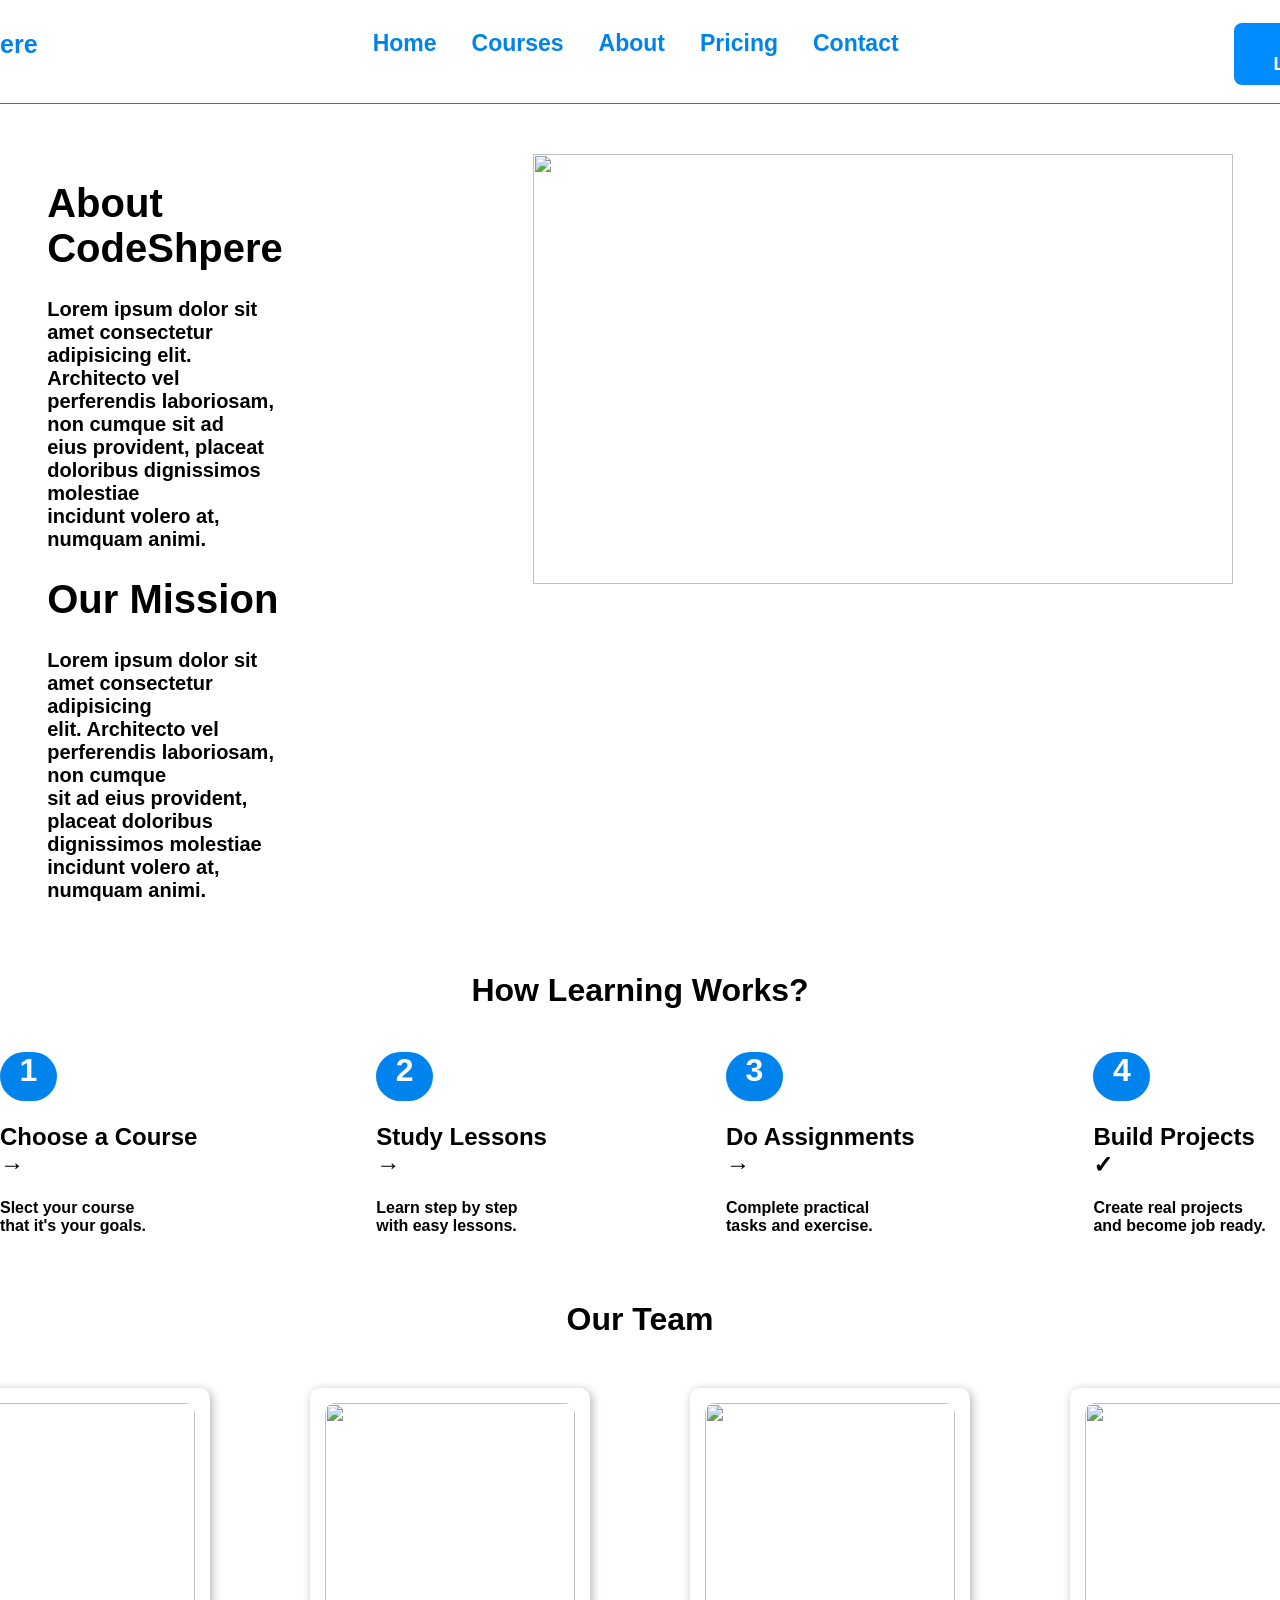
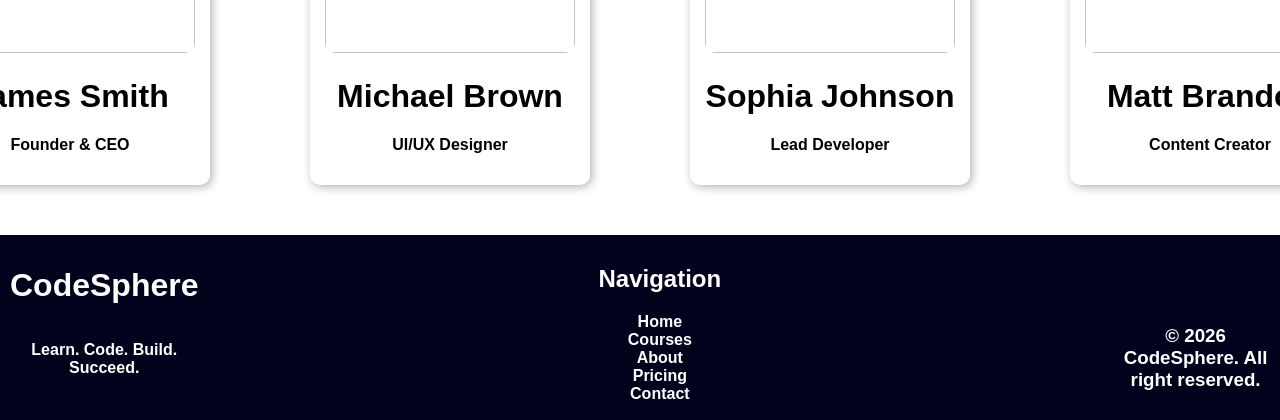
==== about.html @ 4cab1ebc "Add files via upload" ====
<!DOCTYPE html>
<html lang="en">

<head>
    <meta charset="UTF-8">
    <meta name="viewport" content="width=device-width, initial-scale=1.0">
    <title>CodeSphere</title>
    <link rel="stylesheet" href="style.css">
    <link rel="stylesheet" href="https://unpkg.com/aos@2.3.1/dist/aos.css">
</head>

<body>
    <header>
        <div>
              <a href="index.html">
            <h1 data-aos="fade-right" data-aos-delay="100" data-aos-duration="800">CodeSphere</h1>
        </a>
        </div>
        <a href="index.html" data-aos="fade-right" data-aos-delay="100" data-aos-duration="800">Home</a>
        <a href="courses.html" data-aos="fade-right" data-aos-delay="150" data-aos-duration="800">Courses</a>
        <a href="about.html" data-aos="fade-right" data-aos-delay="200" data-aos-duration="800">About</a>
        <a href="pricing.html" data-aos="fade-right" data-aos-delay="250" data-aos-duration="800">Pricing</a>
        <a href="contact.html" data-aos="fade-right" data-aos-delay="300" data-aos-duration="800">Contact</a>
        <div data-aos="fade-right" data-aos-delay="300" data-aos-duration="1000">
            <a href="contact.html">
                <button>Start Learning</button>
            </a>
        </div>
    </header>

    <main class="about">
        <div class="aboucodeSphere">
            <div>
                <h1 data-aos="fade-right" data-aos-delay="100" data-aos-duration="1000">About CodeShpere</h1>
                <p data-aos="fade-right" data-aos-delay="200" data-aos-duration="1000">Lorem ipsum dolor sit amet
                    consectetur adipisicing elit.<br> Architecto vel perferendis laboriosam,
                    non cumque sit ad<br> eius provident, placeat doloribus dignissimos molestiae<br> incidunt volero
                    at, numquam animi.</p>
                <h1 data-aos="fade-right" data-aos-delay="300" data-aos-duration="1000">Our Mission</h1>
                <p data-aos="fade-right" data-aos-delay="400" data-aos-duration="1000">Lorem ipsum dolor sit amet
                    consectetur adipisicing<br> elit. Architecto vel perferendis laboriosam,
                    non cumque<br> sit ad eius provident, placeat doloribus dignissimos molestiae<br> incidunt volero
                    at, numquam animi.</p>
            </div>
            <img src="images/1711258174043.png" width="700px" height="430px" data-aos="fade-left" data-aos-delay="100"
                data-aos-duration="1000">
        </div>
        <h1 style="text-align: center;" data-aos="zoom-out" data-aos-delay="200" data-aos-duration="1000">How Learning
            Works?</h1>
        <div class="how">
            <div data-aos="fade-right" data-aos-delay="100" data-aos-duration="1000">
                <h1>1 </h1>
                <h2>Choose a Course →</h2>
                <p>Slect your course<br>that it's your goals.</p>
            </div>
            <div data-aos="fade-right" data-aos-delay="200" data-aos-duration="1000">
                <h1>2</h1>
                <h2>Study Lessons →</h2>
                <p>Learn step by step<br>with easy lessons.</p>
            </div>
            <div data-aos="fade-right" data-aos-delay="300" data-aos-duration="1000">
                <h1>3</h1>
                <h2>Do Assignments →</h2>
                <p>Complete practical<br>tasks and exercise.</p>
            </div>
            <div data-aos="fade-right" data-aos-delay="400" data-aos-duration="1000">
                <h1>4</h1>
                <h2>Build Projects ✓</h2>
                <p>Create real projects<br>and become job ready.</p>
            </div>
        </div>
        <h1 style="text-align: center;" data-aos="zoom-out" data-aos-delay="300" data-aos-duration="1000">Our Team</h1>
        <div class="team">
            <div data-aos="fade-right" data-aos-delay="100" data-aos-duration="1000">
                <img src="images/1661259003468.jfif">
                <h1>James Smith</h1>
                <p>Founder & CEO</p>
            </div>
            <div data-aos="fade-right" data-aos-delay="200" data-aos-duration="1000">
                <img src="images/DSC6989.jpg">
                <h1>Michael Brown</h1>
                <p>UI/UX Designer</p>
            </div>
            <div data-aos="fade-right" data-aos-delay="300" data-aos-duration="1000">
                <img src="images/1718236184493.jfif">
                <h1>Sophia Johnson</h1>
                <p>Lead Developer</p>
            </div>
            <div data-aos="fade-right" data-aos-delay="400" data-aos-duration="1000">
                <img src="images/images (3).jfif">
                <h1>Matt Brandon</h1>
                <p>Content Creator</p>
            </div>
        </div>
    </main>

    <footer data-aos="zoom-out" data-aos-delay="100" data-aos-duration="1000">
        <div>
            <h1>CodeSphere</h1>
            <p>Learn. Code. Build. Succeed.</p>
        </div>
        <div>
            <h2>Navigation</h2>
            <a href="index.html">Home</a>
            <a href="courses.html">Courses</a>
            <a href="about.html">About</a>
            <a href="pricing.html">Pricing</a>
            <a href="contact.html">Contact</a>
        </div>
        <div>
            <h3>&copy; 2026 CodeSphere. All right reserved.</h3>
        </div>
    </footer>
    <script src="https://unpkg.com/aos@2.3.1/dist/aos.js"></script>
    <script>
        AOS.init((once = true));
    </script>
</body>

</html>
---- style.css ----
header{
    top: 0;
    z-index: 1000;
    position: sticky;
    display: flex;
    gap: 35px;
    justify-content: center;
    padding-bottom: 18px;
    background-color: white;
    border-bottom: 1px solid rgb(1, 131, 238);
}
body{
margin: 0;
padding: 0;
font-weight: bold;
font-family: 'Segoe UI', Tahoma, Geneva, Verdana, sans-serif;
}
header h1{
        padding-top: 13px;
    font-size: 25px;
    color:  rgb(1, 131, 238);
    margin-right:300px;
}
header a{
    font-size: 23px;
    padding-top: 30px;
    text-decoration: none;
        color:  rgb(1, 131, 238);
}
header button{
 margin-left: 300px;
 background-color: rgb(0, 140, 255);
    border-radius: 8px;
    color: white ;
    border: none;
    padding: 10px 40px;
    margin-top: 23px;
    font-family: 'Segoe UI', Tahoma, Geneva, Verdana, sans-serif;
font-weight: bold;
font-size: 18px;
transition: 0.4s ease-in-out !important;
}
header button:hover{
    background-color: rgb(0, 92, 167);
}
.hero{
    display: flex;
justify-content: center;
margin-bottom: 40px;
gap: 80px;
}
.hero h1{
    font-size: 100px;
    margin-bottom: 10px;
}
.hero p{
    margin-top: 0;
    font-size: 20px;
}
.hero img{
  width: 780px;
  height: 550px;
 border-radius: 10px;
}
span{
    color:  rgb(1, 131, 238);
}
.card1{
  margin-top: 10px;
  display: flex;
  flex-wrap: wrap;
  text-align: center;
  gap: 100px;
  margin-bottom: 80px;
  margin-left: 150px;
  margin-right: 150px;
}
.why1{
  display: flex;
  flex-wrap: wrap;
  gap: 60px;
  justify-content: center;
}
.card1 div{
  box-shadow: 2px 3px 20px grey;
  width: 5cm;
  height: 6cm;
  padding: 20px;
  margin: 0;
  border-radius: 20px;
  border: none;
  background-color: white;
  transition: 0.4s ease-in-out !important;
} 
.card1 button{
font-size: 15px;
background-color: white;
    color:rgb(1, 131, 238);
    border: none;
    font-family: 'Segoe UI', Tahoma, Geneva, Verdana, sans-serif;
font-weight: bold;
transition: 0.4s ease-in-out !important;
}
.b1{
 background-color: rgb(1, 131, 238);
    border-radius: 8px;
    color: white ;
    border: none;
    padding: 10px 40px;
    margin-top: 23px;
    font-family: 'Segoe UI', Tahoma, Geneva, Verdana, sans-serif;
font-weight: bold;
font-size: 18px;
transition: 0.4s ease-in-out !important;
}
.b1:hover{
    background-color: rgb(0, 92, 167);
}
.b2{
    background-color: rgb(254, 254, 255);
    border-radius: 8px;
    color: rgb(0, 0, 0) ;
    border: 1px solid black;
    padding: 10px 40px;
    margin-top: 23px;
    font-family: 'Segoe UI', Tahoma, Geneva, Verdana, sans-serif;
font-weight: bold;
font-size: 18px;
transition: 0.4s ease-in-out !important;
}
.b2:hover{
    background-color: rgb(207, 207, 207);
}
footer{
    background-color: rgb(2, 2, 29);
    color: white;
    text-align: center;
    padding: 10px;
    display: flex;
    justify-content:center ;
    gap: 200px;
}
footer div{
    display: flex;
    flex-direction: column;
}
footer  a{
    color: white;
    text-decoration: none;
    margin-right: 200px;
}
footer h2{
    margin-right: 200px;
}
footer h1{
    margin-right: 200px;
}
footer p{
     margin-right: 200px;
}
footer h3{
    margin-top: 80px;
}
.why{
    padding: 30px 30px 50px;
    display: flex;
   justify-content:center ;
    gap: 80px;
}
.why2{
   border: 1px solid;
   padding: 20px;
   border-radius: 10px;
   width: 5cm;
 text-align: center;
   height: 5cm;
}
.statistics{
    display: flex;
    justify-content:center ;
    gap: 80px;
margin-bottom: 50px;
font-size: 18px;
}
.statistics div{
    border: 1px solid rgb(168, 168, 168);
    border-radius: 8px;
    padding: 10px 40px 30px;
    width: 6cm;
    text-align: center;
    height: 3cm;
}

.ourcourses{
    justify-content: center;
    text-align: center;
    font-size: 22px;
}
.viewcourses{
    display: flex;
    margin-bottom: 60px;
    flex-wrap: wrap;
    justify-content: center;
    gap: 70px;
}
.viewcourses div{
    box-shadow: 2px 2px 10px rgb(177, 177, 177);
    border-radius: 10px;
    padding: 20px 50px;
    width: 6cm;
    height: 9cm;
}
.viewcourses button{
        background-color: rgb(254, 254, 255);
    border-radius: 8px;
    color:rgb(1, 131, 238) ;
    font-size: 13px;
    border: 1px solid rgb(1, 131, 238);
    padding: 10px 20px;
    font-family: 'Segoe UI', Tahoma, Geneva, Verdana, sans-serif;
font-weight: bold;
transition: 0.4s ease-in-out !important;
}
.viewcourses button:hover{
    background-color: rgb(216, 237, 254) ;
}
.aboucodeSphere{
    display: flex;
    justify-content: center;
    gap: 250px;
    font-size: 20px;
    margin: 50px;
}
.how{
    display: flex;
    justify-content: center;
    gap: 150px;
    margin-bottom: 50px;
}
.how h1{
    background-color: rgb(1, 131, 238);
    border-radius: 100px;
    width: 1.5cm;
    color: white;
    height: 1.3cm;
    text-align: center;
    justify-content: center;
}
.team img{
    width: 250px;
    height: 250px;
    border-radius: 10px;
}
.team{
    display: flex;
    justify-content: center;
    gap: 100px;
    text-align: center;
    margin: 50px;
}
.team div{
    box-shadow: 2px 2px 10px rgb(177, 177, 177);
    border-radius: 10px;
    padding: 15px;
}
.plan{
    display: flex;
    justify-content: center; 
    gap: 120px;
    margin: 60px;
}
.free{
    box-shadow: 2px 2px 10px rgb(199, 199, 199);
    padding: 25px 50px;
    border-radius: 10px;
    width: 6cm;
    height: 9cm;
}
.b4{
 background-color: rgb(1, 131, 238);
    border-radius: 8px;
    color: white ;
    border: none;
    padding: 10px 40px;
    font-family: 'Segoe UI', Tahoma, Geneva, Verdana, sans-serif;
font-weight: bold;
font-size: 13px;
transition: 0.4s ease-in-out !important;
}
.b4:hover{
    background-color: rgb(0, 92, 167);
}

.pro{
     width: 6cm;
    height: 9cm;
    padding: 25px 50px;
    border-radius: 10px;
    box-shadow: 2px 2px 10px rgb(1, 131, 238);
}
.b3{
    background-color: rgb(254, 254, 255);
    border-radius: 8px;
    color: rgb(0, 0, 0) ;
    border: 1px solid black;
    padding: 10px 40px;
    font-family: 'Segoe UI', Tahoma, Geneva, Verdana, sans-serif;
font-weight: bold;
font-size: 13px;
transition: 0.4s ease-in-out !important;
}
.b3:hover{
    background-color: rgb(209, 217, 253);
}
.contact{
    display: flex;
    justify-content: center;
    gap: 200px;
    margin: 50px;
    font-size: 20px;
}
.get{
    box-shadow: 1px 2px 10px rgb(186, 186, 186);
    padding: 50px 140px;
    border-radius: 10px;
}
input{
    padding: 12px 50px;
    border-radius: 6px;
    border: 1px solid rgb(1, 131, 238);
    margin: 10px 0;
    
    text-align: center;
}
#subject{
    padding: 12px 189px;
}
#Message{
    text-align: center;
    border-radius: 8px;
     color: rgb(1, 131, 238);
    border: 1px solid rgb(1, 131, 238);
}
::placeholder{
    color: rgb(1, 131, 238);
}
#submit{
    padding: 14px 170px;
     background-color: rgb(1, 131, 238);
     border: none;
      font-family: 'Segoe UI', Tahoma, Geneva, Verdana, sans-serif;
font-weight: bold;
     color: white;
}
.send{
    text-align: center;
    box-shadow: 2px 2px 10px grey;
    border-radius: 10px;
    padding: 50px;
}
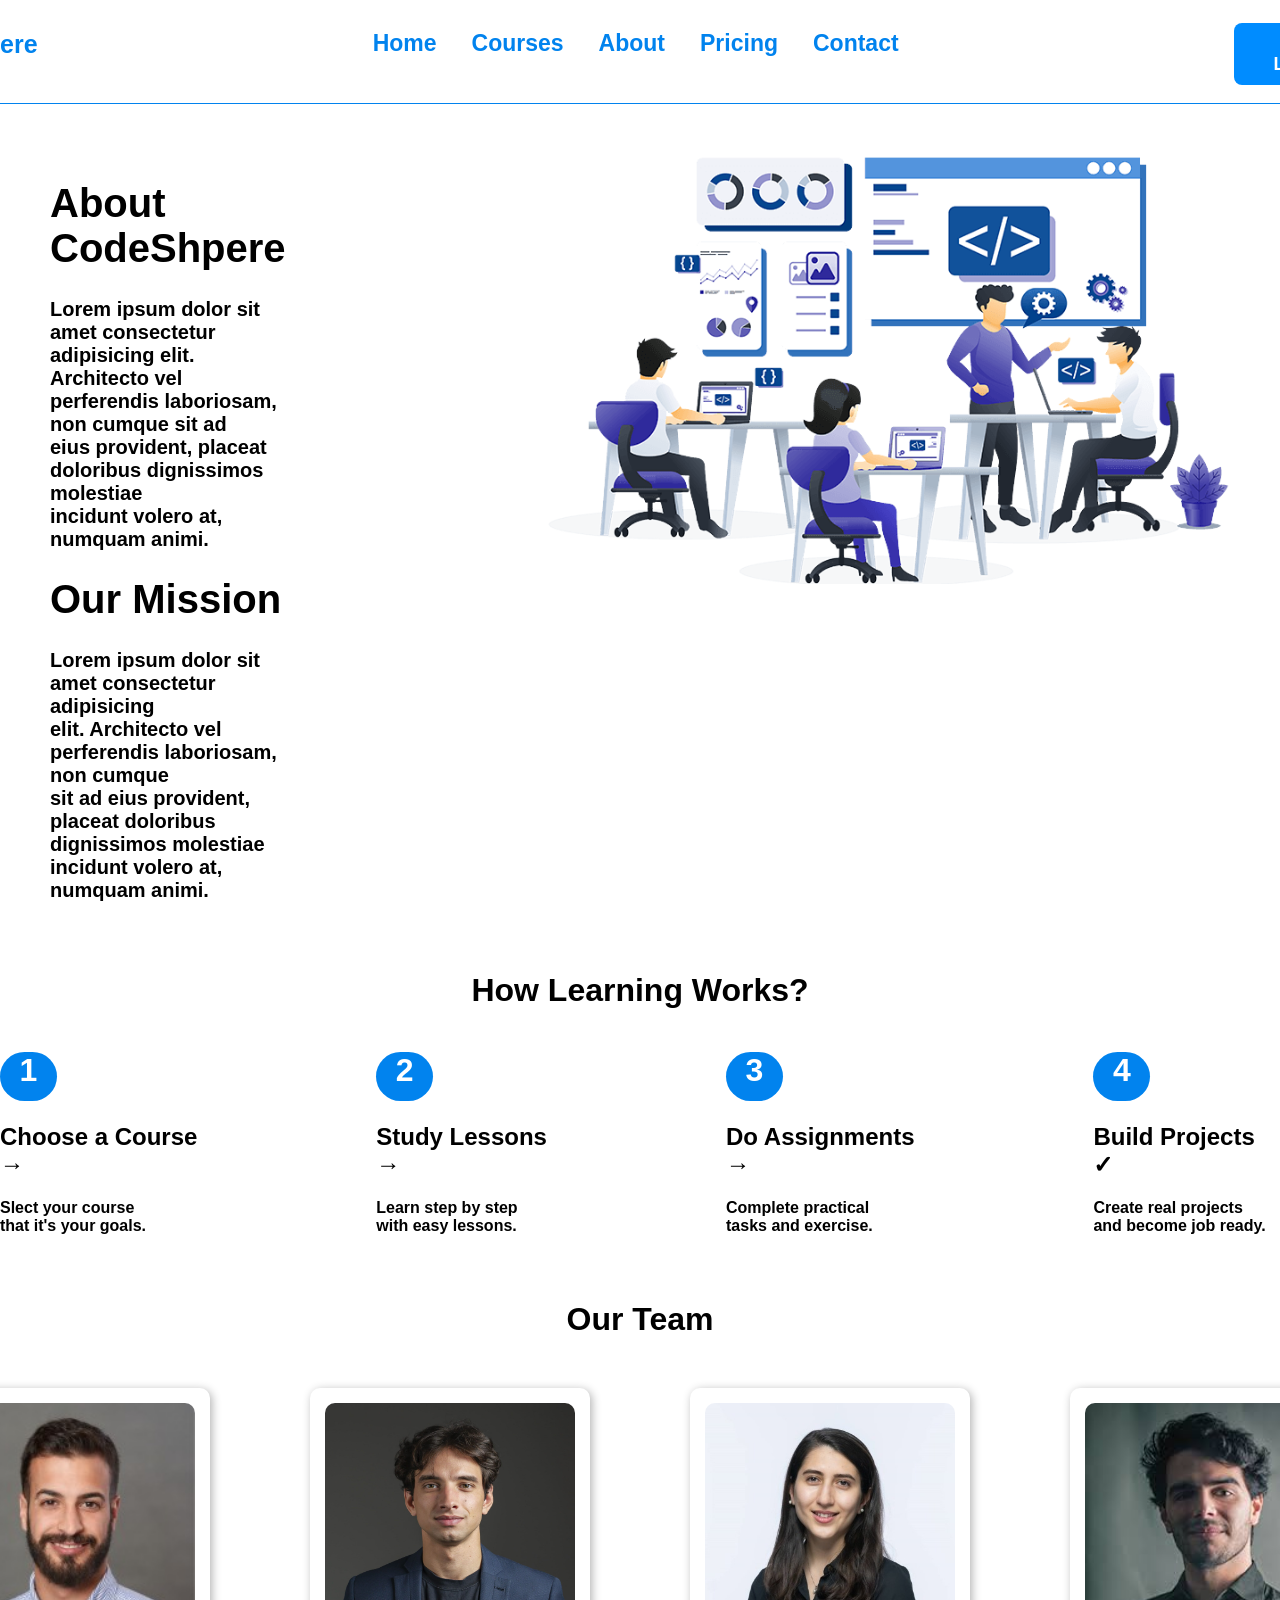
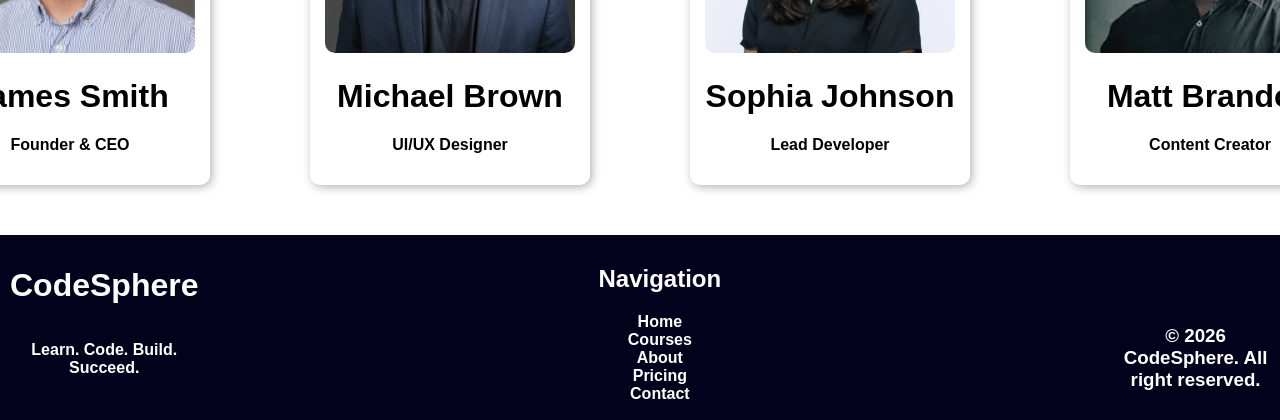
==== commit 51befade: "Update about.html" ====
--- a/about.html
+++ b/about.html
@@ -42,7 +42,7 @@
                     non cumque<br> sit ad eius provident, placeat doloribus dignissimos molestiae<br> incidunt volero
                     at, numquam animi.</p>
             </div>
-            <img src="images/1711258174043.png" width="700px" height="430px" data-aos="fade-left" data-aos-delay="100"
+            <img src="1711258174043.png" width="700px" height="430px" data-aos="fade-left" data-aos-delay="100"
                 data-aos-duration="1000">
         </div>
         <h1 style="text-align: center;" data-aos="zoom-out" data-aos-delay="200" data-aos-duration="1000">How Learning
@@ -72,22 +72,22 @@
         <h1 style="text-align: center;" data-aos="zoom-out" data-aos-delay="300" data-aos-duration="1000">Our Team</h1>
         <div class="team">
             <div data-aos="fade-right" data-aos-delay="100" data-aos-duration="1000">
-                <img src="images/1661259003468.jfif">
+                <img src="1661259003468.jfif">
                 <h1>James Smith</h1>
                 <p>Founder & CEO</p>
             </div>
             <div data-aos="fade-right" data-aos-delay="200" data-aos-duration="1000">
-                <img src="images/DSC6989.jpg">
+                <img src="DSC6989.jpg">
                 <h1>Michael Brown</h1>
                 <p>UI/UX Designer</p>
             </div>
             <div data-aos="fade-right" data-aos-delay="300" data-aos-duration="1000">
-                <img src="images/1718236184493.jfif">
+                <img src="1718236184493.jfif">
                 <h1>Sophia Johnson</h1>
                 <p>Lead Developer</p>
             </div>
             <div data-aos="fade-right" data-aos-delay="400" data-aos-duration="1000">
-                <img src="images/images (3).jfif">
+                <img src="images (3).jfif">
                 <h1>Matt Brandon</h1>
                 <p>Content Creator</p>
             </div>
@@ -117,4 +117,4 @@
     </script>
 </body>
 
-</html>+</html>
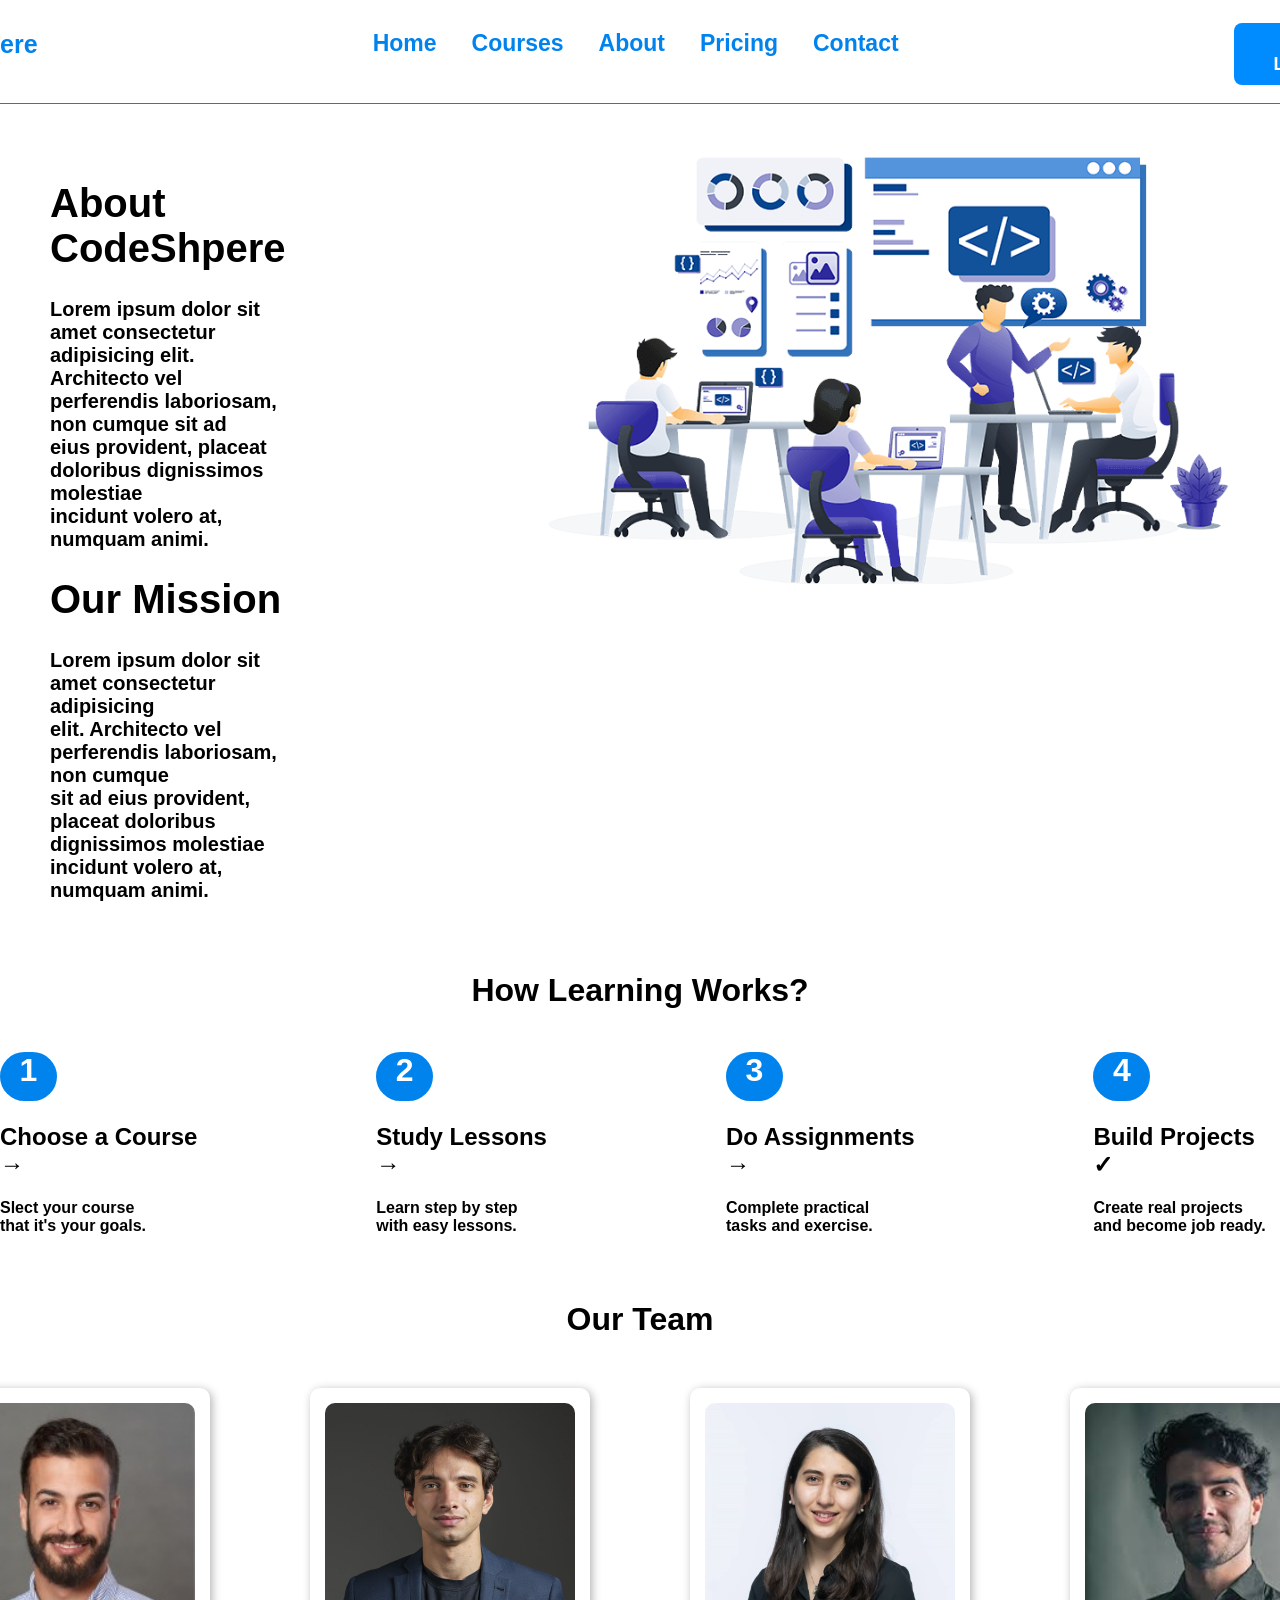
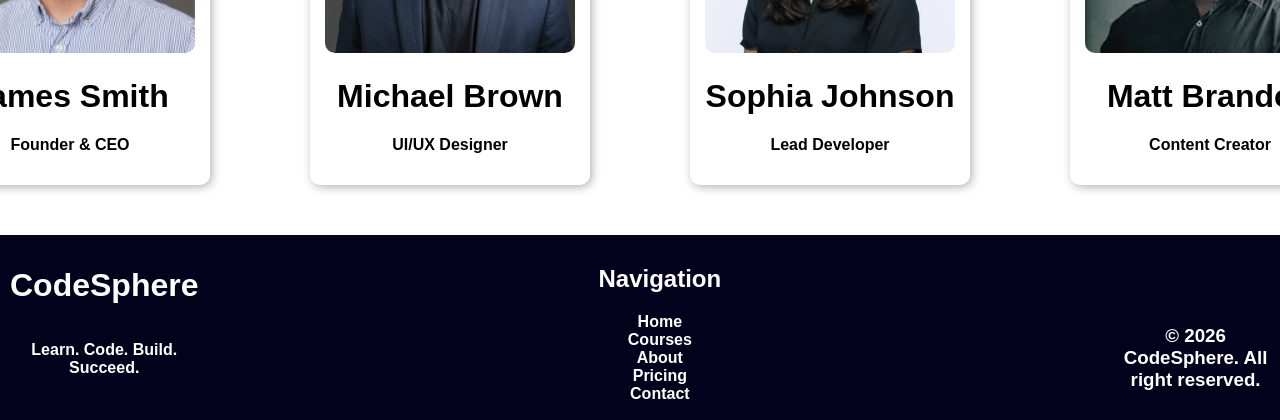
==== commit f3b5c324: "Update about.html" ====
--- a/about.html
+++ b/about.html
@@ -13,15 +13,15 @@
     <header>
         <div>
               <a href="index.html">
-            <h1 data-aos="fade-right" data-aos-delay="100" data-aos-duration="800">CodeSphere</h1>
+            <h1 >CodeSphere</h1>
         </a>
         </div>
-        <a href="index.html" data-aos="fade-right" data-aos-delay="100" data-aos-duration="800">Home</a>
-        <a href="courses.html" data-aos="fade-right" data-aos-delay="150" data-aos-duration="800">Courses</a>
-        <a href="about.html" data-aos="fade-right" data-aos-delay="200" data-aos-duration="800">About</a>
-        <a href="pricing.html" data-aos="fade-right" data-aos-delay="250" data-aos-duration="800">Pricing</a>
-        <a href="contact.html" data-aos="fade-right" data-aos-delay="300" data-aos-duration="800">Contact</a>
-        <div data-aos="fade-right" data-aos-delay="300" data-aos-duration="1000">
+        <a href="index.html" >Home</a>
+        <a href="courses.html" >Courses</a>
+        <a href="about.html" >About</a>
+        <a href="pricing.html" >Pricing</a>
+        <a href="contact.html" >Contact</a>
+        <div  >
             <a href="contact.html">
                 <button>Start Learning</button>
             </a>
@@ -94,7 +94,7 @@
         </div>
     </main>
 
-    <footer data-aos="zoom-out" data-aos-delay="100" data-aos-duration="1000">
+    <footer>
         <div>
             <h1>CodeSphere</h1>
             <p>Learn. Code. Build. Succeed.</p>
--- a/style.css
+++ b/style.css
@@ -358,3 +358,203 @@
     border-radius: 10px;
     padding: 50px;
 }
+@media(max-width: 768px){
+    header{
+        display: flex;
+        justify-content: center;
+        flex-direction: column;
+        gap: 0;
+        position: relative;
+        margin: 0;
+        padding: 10;
+        text-align: center;
+    }
+    body{
+       width: 100%;
+        margin: 0;
+        padding: 0;
+    }
+     header button{
+        margin-left: 0;
+        font-size: 10px;
+        text-align: center;
+     }
+     header h1{
+        font-weight: bolder;
+        margin-right: 0;
+        text-align: center;
+        justify-content: center;
+     }
+   .hero{
+    display: flex;
+    flex-direction: column;
+    font-size: 10px;
+    text-align: center;
+    margin: 0;
+    padding: 0;
+   }
+   .hero h1{
+    font-size: 75px;
+   }
+   .hero button{
+    font-size: 12px;
+   }
+   .hero img{
+    width: 100%;
+    height: 100%;
+   }
+   .card1{
+     display: flex;
+        flex-wrap: wrap;
+         gap: 8px;
+         justify-content: center;
+         margin: 20px;
+         padding: 0;
+         width: 100%;
+   }
+   .why{
+      width: 100%;
+        display: flex;
+        margin-bottom: 50px;
+        padding: 0;
+        gap: 4px;
+        flex-wrap: wrap;
+        justify-content: center;
+        text-align: center;
+        height: auto;
+   }
+   .why2 {
+    margin: 0;
+    justify-content: center;
+   }
+   .statistics{
+    display: flex;
+    flex-wrap: wrap;
+    gap: 5px;
+   }
+ footer{
+    text-align: center;
+    padding: 10px;
+    display: flex;
+    flex-direction: column;
+    justify-content:left ;
+    text-align: left;
+    padding-left: 50px;
+    gap: 20px;
+}
+    footer div{
+    display: flex;
+    flex-direction: column;
+}
+footer  a{
+    color: white;
+    text-decoration: none;
+    margin-right: 0;
+}
+footer h2{
+    margin-right:0;
+}
+footer h1{
+    margin-right: 0;
+}
+footer p{
+     margin-right: 0;
+}
+footer h3{
+    margin-top: 50px;
+}
+.courses h1{
+    font-size: 30px;
+}
+.courses p{
+    font-size: 15px;
+}
+.aboucodeSphere{
+    display: flex;
+    flex-direction: column;
+    justify-content: center;
+    gap: 10px;
+    font-size: 20px;
+    margin-bottom: 50px;
+}
+.aboucodeSphere img{
+    width: 100%;
+    height: 100%;
+}
+.how{
+    display: flex;
+    flex-wrap: wrap;
+    justify-content: center;
+    gap: 10px;
+    margin-bottom: 50px;
+}
+.team img{
+    width: 250px;
+    height: 250px;
+    border-radius: 10px;
+}
+.team{
+    display: flex;
+    flex-wrap: wrap;
+    justify-content: center;
+    gap: 20px;
+    text-align: center;
+}
+.plan{
+    display: flex;
+    flex-wrap: wrap;
+    justify-content: center; 
+    gap: 20px;
+    margin: 60px;
+}
+.free{
+    box-shadow: 2px 2px 10px rgb(199, 199, 199);
+    padding: 25px 50px;
+    border-radius: 10px;
+    width: 6cm;
+    height: 9cm;
+}
+.contact{
+    display: flex;
+    flex-wrap: wrap;
+    justify-content: center;
+    gap: 20px;
+    margin: 50px;
+    font-size: 15px;
+}
+.get{
+    box-shadow: 1px 2px 10px rgb(186, 186, 186);
+    padding: 50px 140px;
+    border-radius: 10px;
+}
+input{
+    padding: 12px 20px;
+    border-radius: 6px;
+    border: 1px solid rgb(1, 131, 238);
+    margin: 10px 0;
+    text-align: center;
+}
+#subject{
+    padding: 12px 110px;
+}
+#Message{
+    text-align: center;
+    border-radius: 8px;
+     color: rgb(1, 131, 238);
+    border: 1px solid rgb(1, 131, 238);
+}
+#submit{
+    padding: 14px 110px;
+     background-color: rgb(1, 131, 238);
+     border: none;
+      font-family: 'Segoe UI', Tahoma, Geneva, Verdana, sans-serif;
+font-weight: bold;
+     color: white;
+}
+.send{
+    text-align: center;
+    box-shadow: 2px 2px 10px grey;
+    border-radius: 10px;
+    padding: 30px;
+}
+}
